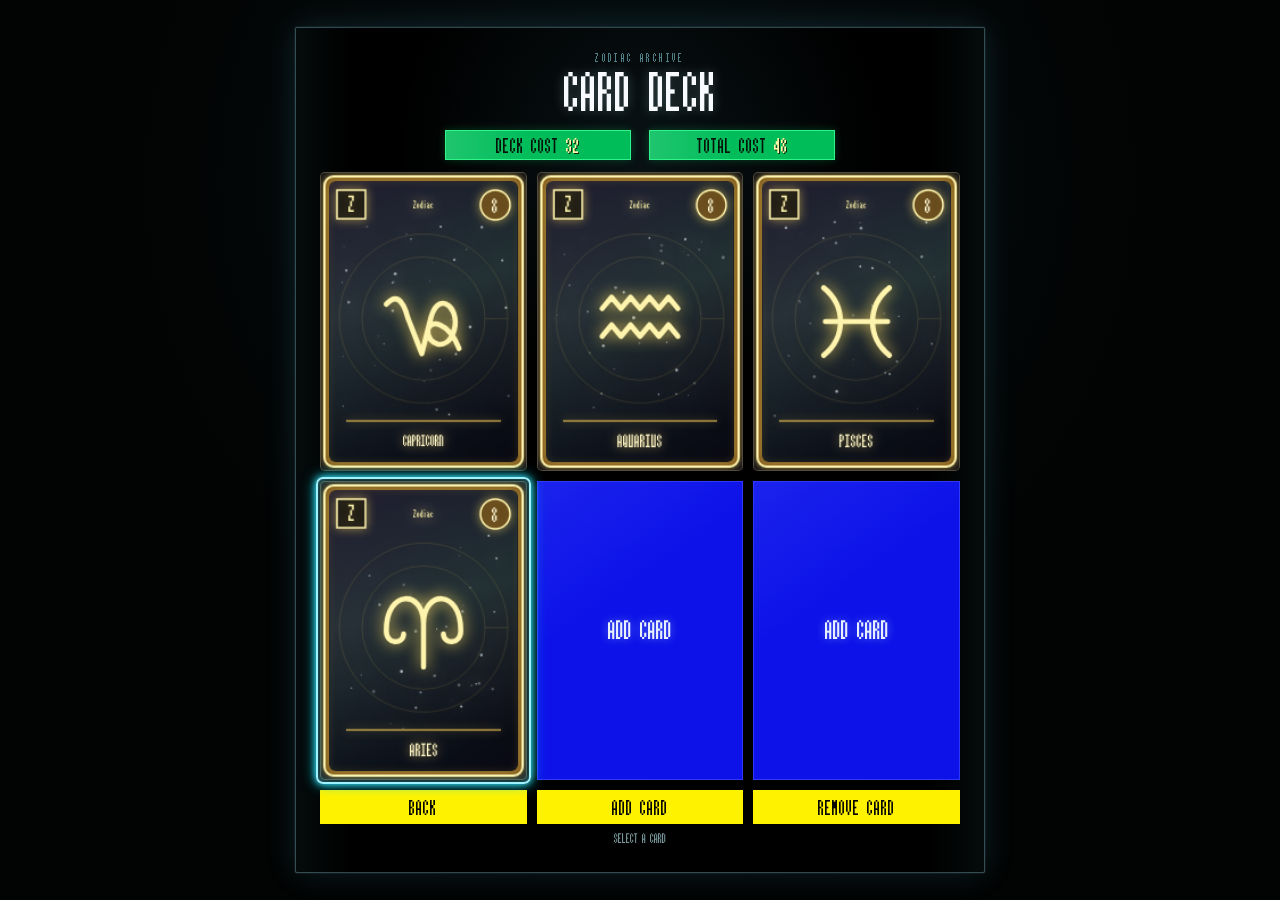
==== prototype/card-deck/index.html @ 06be7695 "feat: add card deck builder prototype" ====
<!doctype html>
<html lang="ja">
<head>
  <meta charset="utf-8">
  <meta name="viewport" content="width=device-width, initial-scale=1, viewport-fit=cover">
  <meta name="theme-color" content="#030504">
  <title>NDE Card Deck Prototype</title>
  <link rel="stylesheet" href="./style.css">
</head>
<body>
  <main class="prototype-shell">
    <section class="deck-screen" aria-labelledby="deckTitle">
      <header class="deck-header">
        <p class="screen-kicker">ZODIAC ARCHIVE</p>
        <h1 id="deckTitle">CARD DECK</h1>
        <div class="cost-summary" aria-label="デッキコスト情報">
          <p>DECK COST <output id="deckCost">0</output></p>
          <p>TOTAL COST <output id="totalCost">48</output></p>
        </div>
      </header>

      <div id="deckGrid" class="deck-grid" role="group" aria-label="デッキのカードスロット"></div>

      <nav class="deck-actions" aria-label="デッキ操作">
        <button type="button" data-action="back">BACK</button>
        <button type="button" data-action="add">ADD CARD</button>
        <button type="button" data-action="remove">REMOVE CARD</button>
      </nav>

      <p id="statusMessage" class="status-message" aria-live="polite">
        SELECT A CARD
      </p>
    </section>
  </main>

  <script src="./main.js" defer></script>
</body>
</html>
---- prototype/card-deck/style.css ----
@font-face {
  font-family: "NdePixel";
  src: url("../../fonts/k8x12.woff2") format("woff2");
  font-display: swap;
}

:root {
  color-scheme: dark;
  --black: #020303;
  --panel: #000;
  --text: #f7fbff;
  --cyan: #9cf3ff;
  --cyan-glow: rgba(75, 230, 255, 0.9);
  --green: #00bd5a;
  --blue: #0d13e8;
  --yellow: #fff200;
}

* {
  box-sizing: border-box;
}

html,
body {
  min-width: 280px;
  min-height: 100%;
  margin: 0;
  background: var(--black);
}

body,
button {
  font-family: "NdePixel", monospace;
}

body {
  color: var(--text);
  background:
    radial-gradient(circle at 50% 20%, rgba(34, 88, 96, 0.16), transparent 32rem),
    #020303;
}

button {
  -webkit-tap-highlight-color: transparent;
}

.prototype-shell {
  min-height: 100vh;
  min-height: 100svh;
  padding:
    max(14px, env(safe-area-inset-top))
    max(12px, env(safe-area-inset-right))
    max(14px, env(safe-area-inset-bottom))
    max(12px, env(safe-area-inset-left));
  display: grid;
  place-items: center;
}

.deck-screen {
  position: relative;
  width: min(96vw, 690px);
  padding: clamp(14px, 3vw, 24px);
  border: 1px solid rgba(155, 230, 255, 0.3);
  border-radius: 2px;
  background:
    linear-gradient(90deg, rgba(95, 209, 226, 0.05), transparent 8%, transparent 92%, rgba(95, 209, 226, 0.05)),
    radial-gradient(circle at 50% 14%, rgba(55, 112, 129, 0.16), transparent 30%),
    var(--panel);
  box-shadow:
    0 0 0 1px rgba(255, 255, 255, 0.05),
    0 0 32px rgba(83, 211, 255, 0.14);
}

.deck-header {
  text-align: center;
}

.screen-kicker,
.deck-header h1,
.cost-summary p,
.status-message {
  margin: 0;
}

.screen-kicker {
  color: rgba(156, 243, 255, 0.5);
  font-size: clamp(9px, 1.7vw, 12px);
  letter-spacing: 0.2em;
}

.deck-header h1 {
  margin-top: 4px;
  font-size: clamp(30px, 7vw, 52px);
  font-weight: 400;
  line-height: 1;
  text-shadow: 0 0 12px rgba(205, 250, 255, 0.28);
}

.cost-summary {
  width: min(88%, 390px);
  margin: 10px auto 12px;
  display: grid;
  grid-template-columns: repeat(2, minmax(0, 1fr));
  gap: 18px;
}

.cost-summary p {
  padding: 5px 9px 3px;
  color: #07140a;
  background:
    linear-gradient(90deg, rgba(255, 255, 255, 0.12), transparent 45%),
    var(--green);
  border: 1px solid #2ff48a;
  box-shadow: 0 0 8px rgba(0, 255, 116, 0.22);
  font-size: clamp(13px, 3vw, 20px);
  line-height: 1;
  white-space: nowrap;
}

.cost-summary output {
  color: #fff8a8;
  text-shadow: 1px 1px #17250d;
}

.deck-grid {
  display: grid;
  grid-template-columns: repeat(3, minmax(0, 1fr));
  gap: clamp(5px, 1.4vw, 10px);
}

.card-slot {
  position: relative;
  min-width: 0;
  padding: 0;
  border: 1px solid rgba(215, 198, 126, 0.35);
  border-radius: 5px;
  aspect-ratio: 9 / 13;
  overflow: visible;
  background: #070913;
  color: #fffbc0;
  cursor: pointer;
}

.card-slot canvas {
  display: block;
  width: 100%;
  height: 100%;
  border-radius: 4px;
  pointer-events: none;
}

.card-slot.is-empty {
  border-color: rgba(55, 67, 255, 0.78);
  border-radius: 0;
  background:
    linear-gradient(145deg, rgba(81, 96, 255, 0.2), transparent 38%),
    var(--blue);
  color: #e8efff;
  font-size: clamp(15px, 3.8vw, 25px);
  text-shadow: 0 0 8px rgba(180, 220, 255, 0.45);
}

.card-slot.is-empty span {
  position: absolute;
  inset: 0;
  display: grid;
  place-items: center;
}

.card-slot.is-cursor::after {
  content: "";
  position: absolute;
  inset: -5px;
  z-index: 2;
  border: 2px solid var(--cyan);
  border-radius: 7px;
  box-shadow:
    0 0 7px var(--cyan-glow),
    0 0 14px rgba(0, 238, 255, 0.8),
    inset 0 0 9px rgba(102, 240, 255, 0.6);
  pointer-events: none;
  animation: cursorPulse 1.35s ease-in-out infinite;
}

.card-slot.is-confirmed::after {
  border-color: #fff9a6;
  box-shadow:
    0 0 10px #fff9a6,
    0 0 24px rgba(255, 226, 64, 0.95),
    inset 0 0 14px rgba(255, 245, 155, 0.72);
}

.card-slot:focus-visible {
  outline: 2px solid #fff;
  outline-offset: 5px;
}

.deck-actions {
  margin-top: 10px;
  display: grid;
  grid-template-columns: repeat(3, minmax(0, 1fr));
  gap: clamp(5px, 1.4vw, 10px);
}

.deck-actions button {
  min-width: 0;
  min-height: 34px;
  padding: 7px 4px 4px;
  border: 0;
  border-radius: 0;
  background: var(--yellow);
  color: #090900;
  font-size: clamp(12px, 2.7vw, 20px);
  line-height: 1;
  white-space: nowrap;
  cursor: pointer;
}

.deck-actions button:active {
  transform: translateY(1px);
  background: #fff87a;
}

.deck-actions button:focus-visible {
  outline: 2px solid var(--cyan);
  outline-offset: 4px;
  box-shadow: 0 0 12px var(--cyan-glow);
}

.status-message {
  min-height: 16px;
  margin-top: 8px;
  color: rgba(190, 236, 242, 0.62);
  font-size: clamp(10px, 2vw, 13px);
  text-align: center;
}

@keyframes cursorPulse {
  0%,
  100% {
    opacity: 0.72;
  }
  50% {
    opacity: 1;
  }
}

@media (max-width: 430px) {
  .prototype-shell {
    padding-inline: max(7px, env(safe-area-inset-left));
  }

  .deck-screen {
    width: 100%;
    padding: 12px 8px 10px;
  }

  .cost-summary {
    width: 82%;
    gap: 8px;
    margin-block: 7px 9px;
  }

  .cost-summary p {
    padding-inline: 4px;
  }

  .deck-actions button {
    min-height: 30px;
    font-size: clamp(10px, 3.1vw, 13px);
  }
}

@media (max-height: 620px) and (min-width: 700px) {
  .deck-screen {
    width: min(94vw, 860px);
  }

  .deck-grid {
    grid-template-columns: repeat(6, minmax(0, 1fr));
  }
}

@media (prefers-reduced-motion: reduce) {
  .card-slot.is-cursor::after {
    animation: none;
  }
}
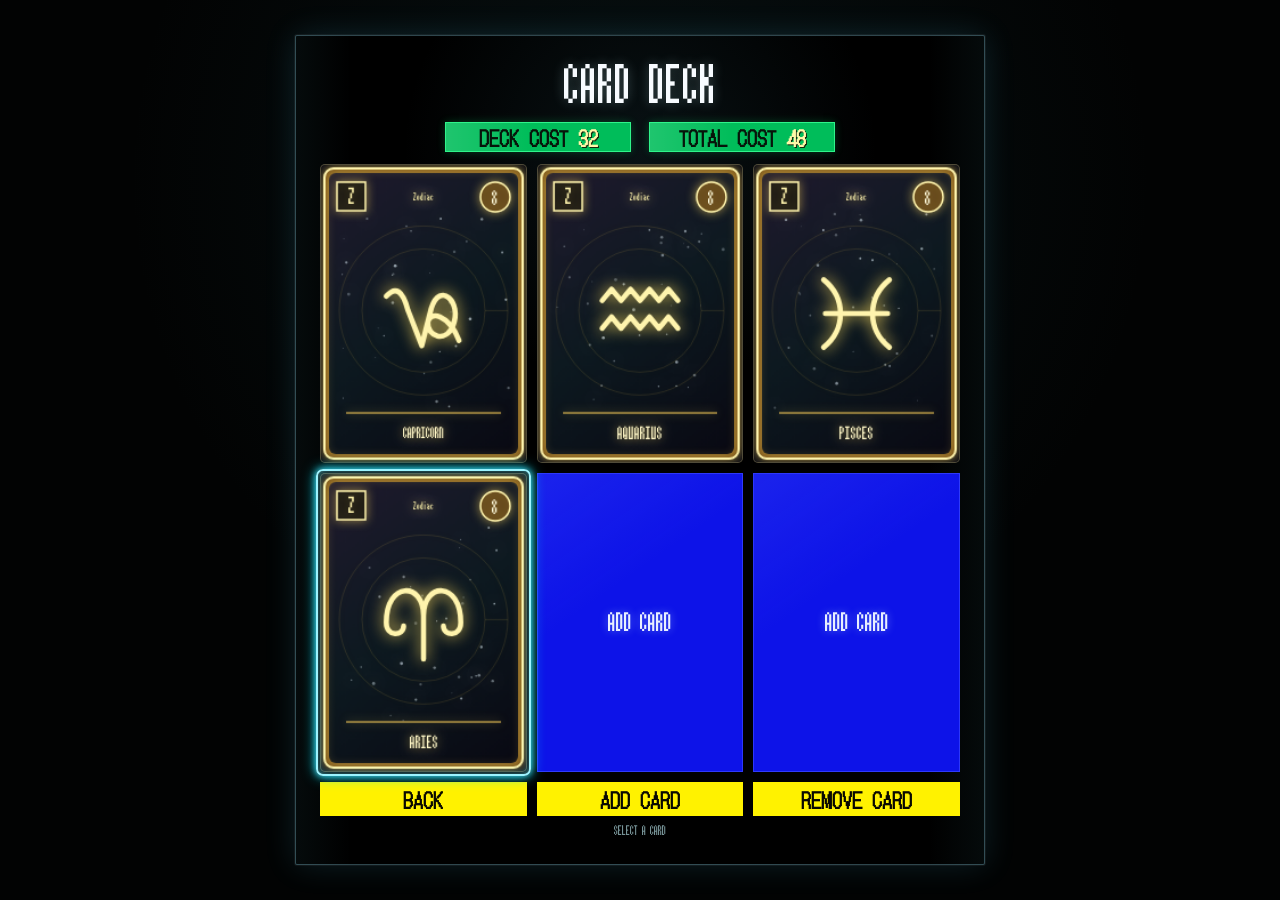
==== commit 4268c2a4: "fix: reduce card deck animation load and improve readability" ====
--- a/prototype/card-deck/index.html
+++ b/prototype/card-deck/index.html
@@ -11,7 +11,6 @@
   <main class="prototype-shell">
     <section class="deck-screen" aria-labelledby="deckTitle">
       <header class="deck-header">
-        <p class="screen-kicker">ZODIAC ARCHIVE</p>
         <h1 id="deckTitle">CARD DECK</h1>
         <div class="cost-summary" aria-label="デッキコスト情報">
           <p>DECK COST <output id="deckCost">0</output></p>
--- a/prototype/card-deck/style.css
+++ b/prototype/card-deck/style.css
@@ -1,6 +1,12 @@
 @font-face {
   font-family: "NdePixel";
   src: url("../../fonts/k8x12.woff2") format("woff2");
+  font-display: swap;
+}
+
+@font-face {
+  font-family: "NdeDot";
+  src: url("../../fonts/DotGothic16-Regular.woff2") format("woff2");
   font-display: swap;
 }
 
@@ -75,21 +81,13 @@
   text-align: center;
 }
 
-.screen-kicker,
 .deck-header h1,
 .cost-summary p,
 .status-message {
   margin: 0;
 }
 
-.screen-kicker {
-  color: rgba(156, 243, 255, 0.5);
-  font-size: clamp(9px, 1.7vw, 12px);
-  letter-spacing: 0.2em;
-}
-
 .deck-header h1 {
-  margin-top: 4px;
   font-size: clamp(30px, 7vw, 52px);
   font-weight: 400;
   line-height: 1;
@@ -112,7 +110,9 @@
     var(--green);
   border: 1px solid #2ff48a;
   box-shadow: 0 0 8px rgba(0, 255, 116, 0.22);
+  font-family: "NdeDot", sans-serif;
   font-size: clamp(13px, 3vw, 20px);
+  font-weight: 700;
   line-height: 1;
   white-space: nowrap;
 }
@@ -210,7 +210,9 @@
   border-radius: 0;
   background: var(--yellow);
   color: #090900;
+  font-family: "NdeDot", sans-serif;
   font-size: clamp(12px, 2.7vw, 20px);
+  font-weight: 700;
   line-height: 1;
   white-space: nowrap;
   cursor: pointer;
